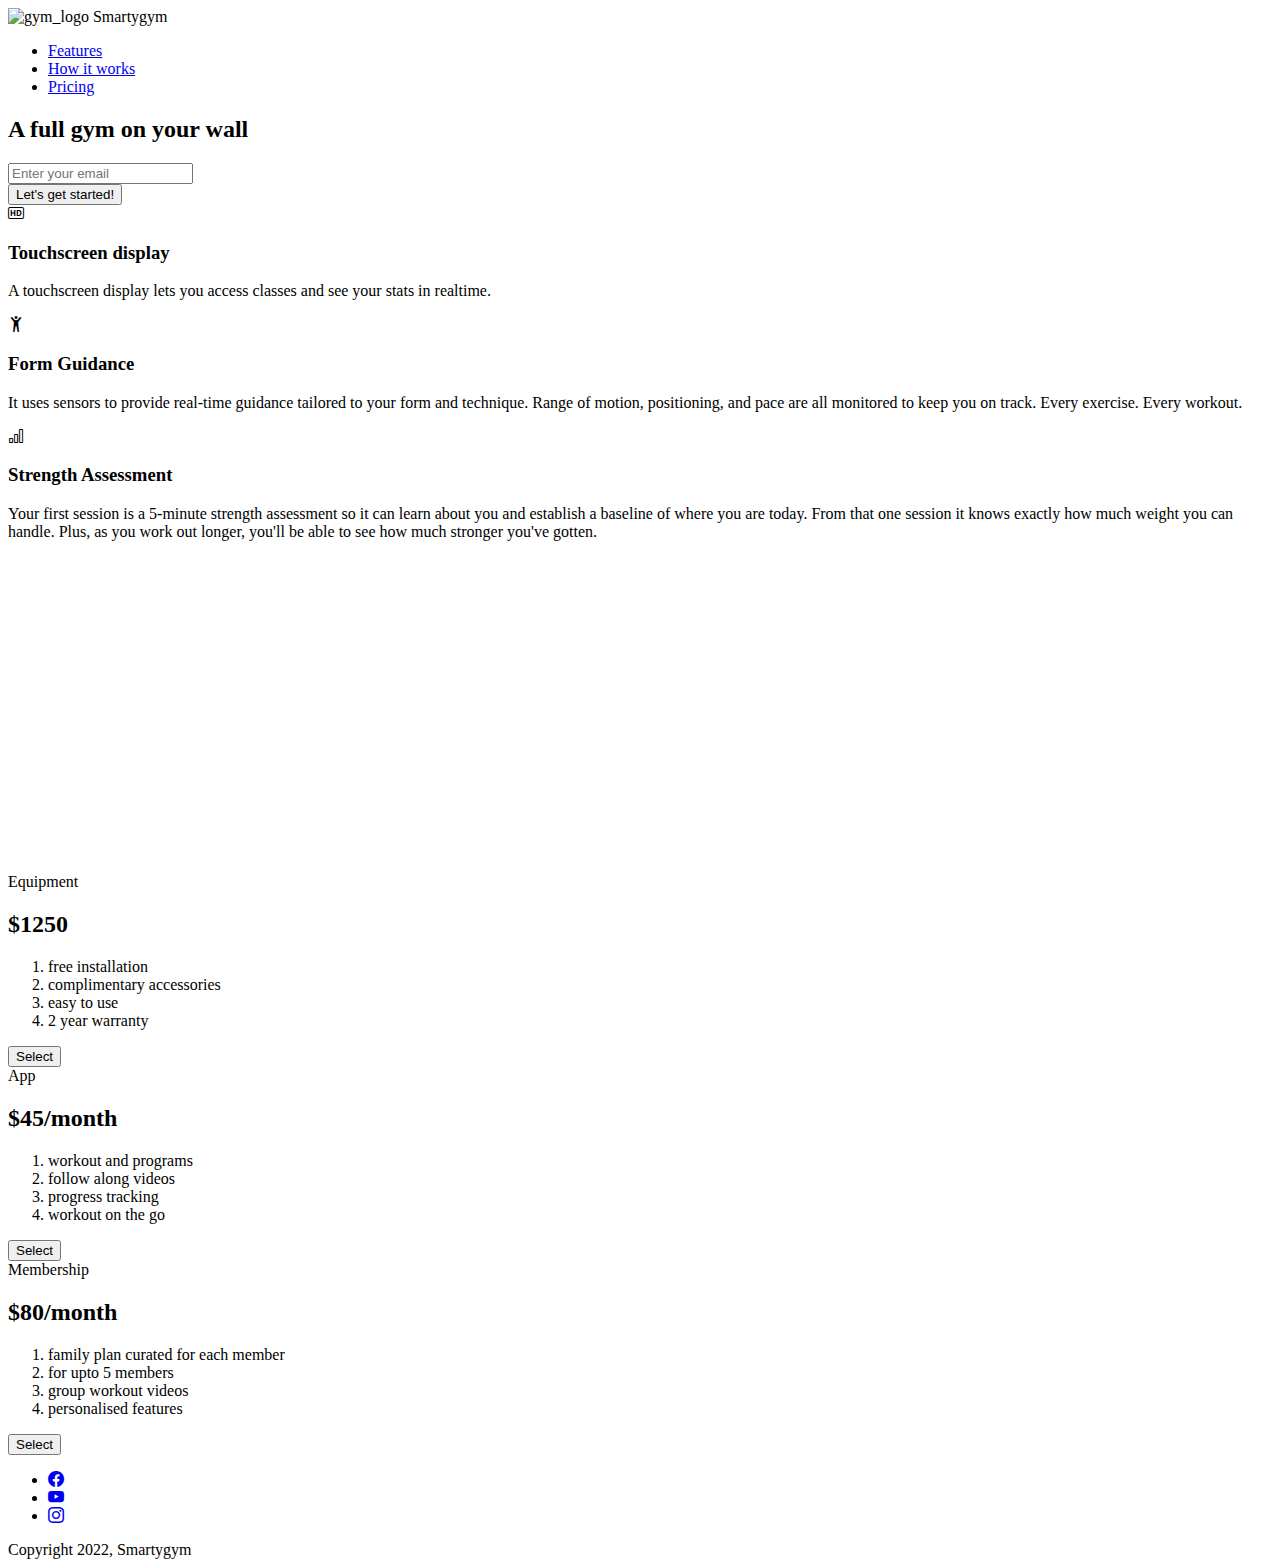
==== product_landing_page/index.html @ c5c0be36 "Create index.html" ====
<!DOCTYPE html>
<html lang="en">
  <head>
    <meta charset="UTF-8">
<link rel="stylesheet" href="styles.css" >
<link rel="stylesheet" href="https://cdn.jsdelivr.net/npm/bootstrap-icons@1.11.3/font/bootstrap-icons.min.css">
    <title>Product Landing Page</title>
  </head>
  <body>
    <div id="page-wrap">
      <header id="header">
        <div id="logo">
        <img src="https://cdn-icons-png.flaticon.com/512/4729/4729230.png" id="header-img" alt="gym_logo">  Smartygym</img>
        </div>

        <nav id="nav-bar">
        <ul>
        <li><a class="nav-link" href="#features">Features</a></li>
        <li><a class="nav-link" href="#how-it-works">How it works</a></li>
        <li><a class="nav-link" href="#pricing">Pricing</a></li>
      </ul>
        </nav>
        </header>
        <div class="container"></div>
        
        <section id="tag">
          <h2>A full gym on your wall</h2>
          <form id="form" action="https://www.freecodecamp.com/email-submit">
            <input name="email" type="email" placeholder="Enter your email" id="email" required>
            <br><input type="submit" id="submit" value="Let's get started!" class="button"/>
          </form>
        </section>
 <div class="container">

   <section id="features">
   <div class="grid">
      <div class="icon"><i class="bi bi-badge-hd"></i></div>
      <div class="desc">
        <h3> Touchscreen display</h3>
        <p>A touchscreen display lets you access classes and see your stats in realtime.</p>
      </div>
     </div>
   <div class="grid">
      <div class="icon"><i class="bi bi-person-arms-up"></i></div>
      <div class="desc">
        <h3> Form Guidance</h3>
        <p>It uses sensors to provide real-time guidance tailored to your form and technique. Range of motion, positioning, and pace are all monitored to keep you on track. Every exercise. Every workout.</p>
      </div>
     </div>
   <div class="grid">
      <div class="icon"><i class="bi bi-bar-chart"></i></div>
      <div class="desc">
        <h3> Strength Assessment</h3>
        <p>Your first session is a 5-minute strength assessment so it can learn about you and establish a baseline of where you are today. From that one session it knows exactly how much weight you can handle. Plus, as you work out longer, you'll be able to see how much stronger you've gotten.</p>
      </div>
     </div>
     </section>
     <section id="how-it-works">
       <iframe id="video" src="https://www.youtube.com/embed/j1RdHmefjmI" frameborder="0" width="458px" height="312px"allowfullscreen></iframe>
     </section>
     <section id="pricing">
       <div class="product" id="equipment">
         <div class="level">Equipment</div>
         <h2>$1250</h2>
         <ol>
           <li>free installation</li>
           <li>complimentary accessories</li>
           <li>easy to use</li>
           <li>2 year warranty</li>
         </ol>
         <button class="btn"> Select</button>
       </div>
       <div class="product" id="app">
         <div class="level">App</div>
         <h2>$45/month</h2>
         <ol>
           <li>workout and programs</li>
           <li>follow along videos</li>
           <li>progress tracking</li>
           <li>workout on the go</li>
         </ol>
         <button class="btn"> Select</button>
       </div>
       <div class="product" id="membership">
         <div class="level">Membership</div>
         <h2>$80/month</h2>
         <ol>
           <li>family plan curated for each member</li>
           <li>for upto 5 members</li>
           <li>group workout videos</li>
           <li>personalised features</li>
         </ol>
         <button class="btn"> Select</button>
       </div>
     </section>
     <footer>
       <ul>
         <li><a href="https://www.facebook.com"><i class="bi bi-facebook"></i></a></li>
         <li><a href="https://www.youtube.com"><i class="bi bi-youtube"></i></a></li>
         <li><a href="https://www.instagram.com"><i class="bi bi-instagram"></i></a></li>
       </ul>
       <span>Copyright 2022, Smartygym</span>
     </footer>
          </div>
          </div>
  </body>
</html>
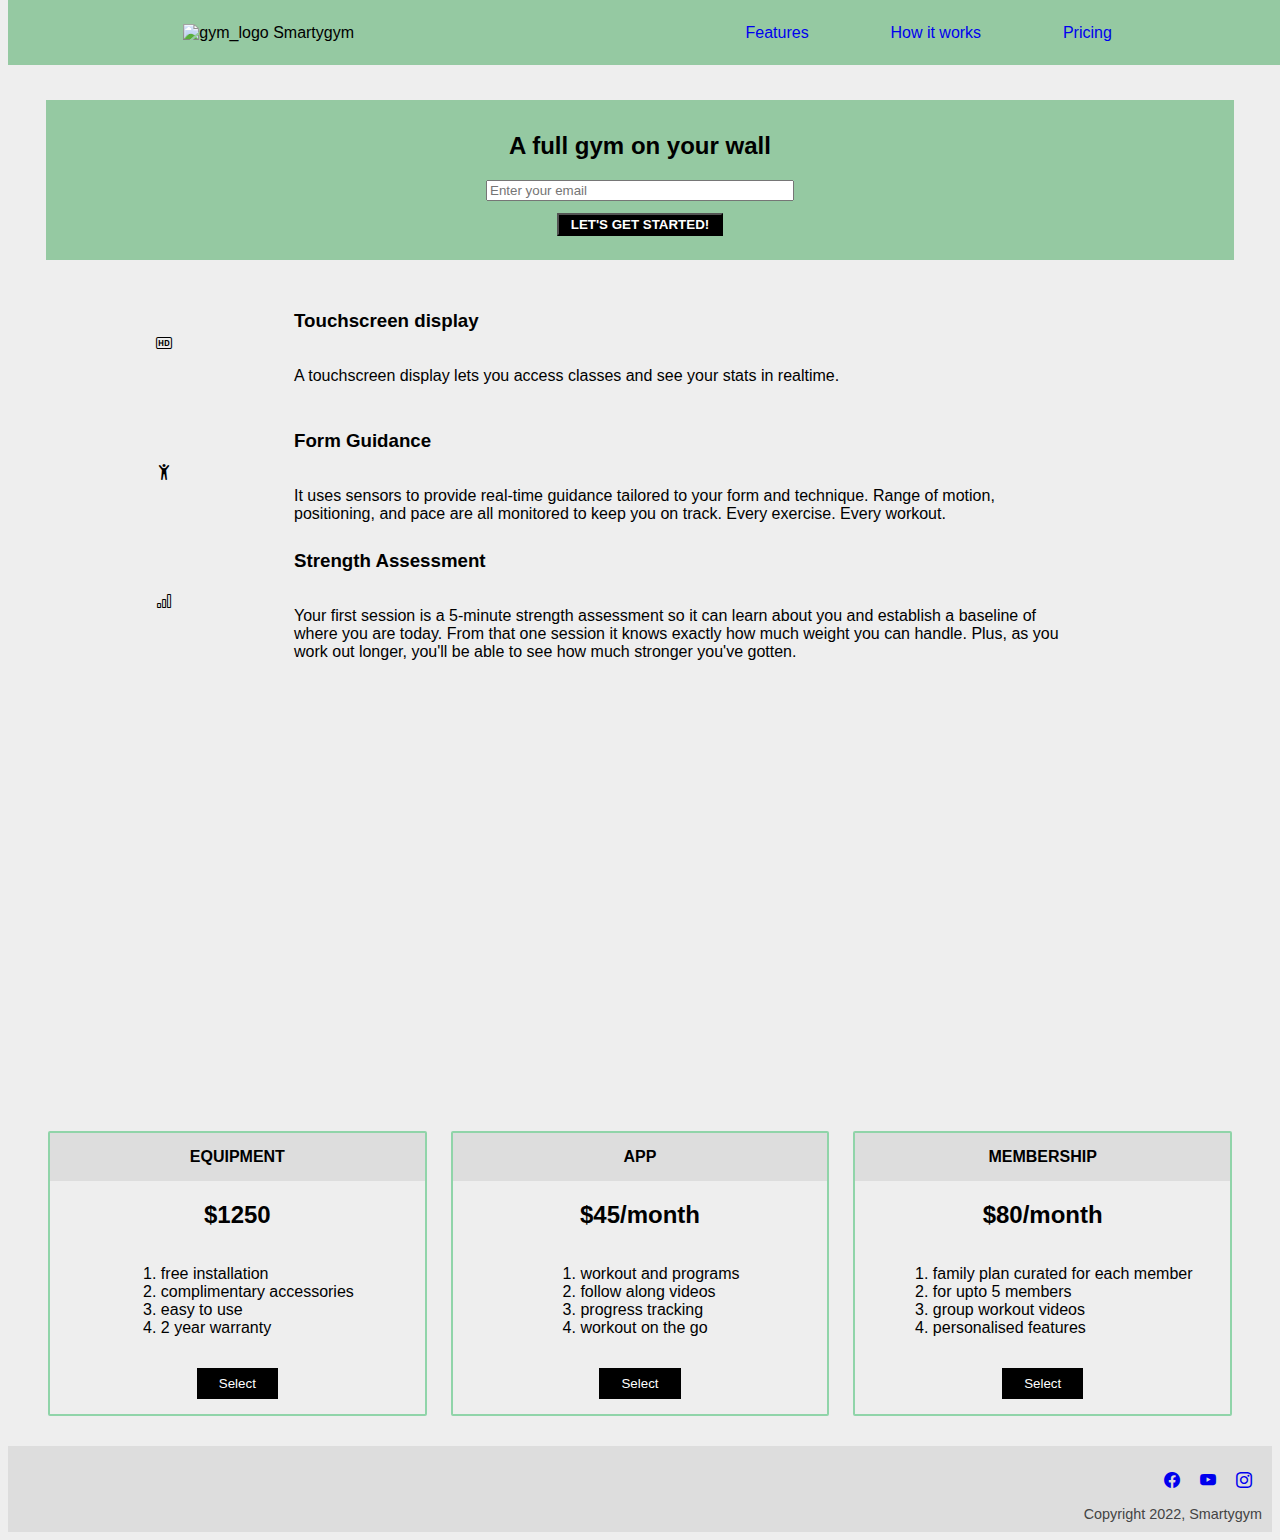
==== commit f57dff9f: "changing the entire look and adding new css file" ====
--- a/product_landing_page/index.html
+++ b/product_landing_page/index.html
@@ -95,7 +95,7 @@
      </section>
      <footer>
        <ul>
-         <li><a href="https://www.facebook.com"><i class="bi bi-facebook"></i></a></li>
+         <li><a href="https://www.facebook.com"><i class="bi bi-facebook fa-6x"></i></a></li>
          <li><a href="https://www.youtube.com"><i class="bi bi-youtube"></i></a></li>
          <li><a href="https://www.instagram.com"><i class="bi bi-instagram"></i></a></li>
        </ul>
--- a/product_landing_page/styles.css
+++ b/product_landing_page/styles.css
@@ -0,0 +1,176 @@
+body {
+    background-color: #eee;
+    font-family: 'Lato', sans-serif;
+  }
+  
+  img{
+    width:52px;
+  }
+  
+  .grid{
+    display:flex;
+  }
+  ul li{
+    list-style:none;
+  }
+  header {
+    position: fixed;
+    top: 0;
+    min-height: 65px;
+    padding: 0px 20px;
+    display: flex;
+    width:100%;
+    justify-content: space-around;
+    align-items: center;
+    background-color:#95c9a2 ;
+  }
+  @media (max-width: 600px) {
+    header {
+      flex-wrap: wrap;
+    }
+  }
+  nav > ul {
+    width: 35vw;
+    display: flex;
+    flex-direction: row;
+    justify-content: space-around;
+  }
+  @media (max-width:550px){
+    nav{
+      margin-top:10px;
+      width: 100%;
+      display: flex;
+      flex-direction: column;
+      align-items: center;
+      text-align: center;
+      padding: 0 50px;
+    }
+    nav li{
+      padding-bottom:4px;
+    }
+  }
+  a{ text-decoration:none;
+  }
+  
+  #tag {
+    text-align:center;
+    display:block;
+    margin-top:100px;
+    margin-left:38px;
+    margin-right:38px;
+      background:#95c9a2;
+  
+  }
+  .button{ justify-content:space-around;
+    padding: 2px 12px;
+    background:black;
+    color:white;
+    margin: 12px auto;
+    font-weight:900;
+    text-transform:uppercase;
+  }
+  
+  #tag input[type="email"]{
+    width:350px;
+    max-width:300px;
+  }
+  #features{
+    text-align:column;
+    display:block;
+    margin-top:10px;
+  }
+  
+  #features .icon{
+    display:flex;
+    align-items:center;
+    justify-content: center;
+    height: 125px;
+    width:20vw;
+  }
+  
+  #features .desc {
+    display: flex;
+    flex-direction: column;
+    justify-content: center;
+    height: 125px;
+    width: 60vw;
+    padding: 2px;
+  }
+  @media (max-width: 350px) {
+    #features .desc {
+      width: 100%;
+      text-align: center;
+      padding: 0;
+      height: 150px;
+    }
+  }
+  #pricing {
+    margin-top: 30px;
+    display: flex;
+    flex-direction: row;
+    justify-content: center;
+  }
+  .product{
+    display:flex;
+    flex-direction:column;
+    align-items:center;
+    border: 2px solid #90d4a9;
+    border-radius:2px;
+    margin:12px;
+    width:calc(100%/3);
+  }
+  .product > .level {
+    background-color: #ddd;
+    color: black;
+    padding: 15px 0;
+    width: 100%;
+    text-transform: uppercase;
+    font-weight: 700;
+    text-align:center;
+  }
+  
+  .product > button {
+    border: 0;
+    margin: 15px 0;
+    background-color: black;
+    color:white;
+    font-weight: 400;
+    padding:8px 22px;
+  }
+  
+  ul li{
+    display:inline-block;
+    padding:2px 18px;
+  }
+  
+  iframe{
+    display:flex;
+    margin:30px auto;
+    width:100%;
+    max-width:550px;
+  }
+  section{
+    padding:12px 28px;
+  }
+  
+  footer {
+    margin-top: 6px;
+    background-color: #ddd;
+    padding: 10px;
+  }
+  footer > ul {
+    display: flex;
+    justify-content: flex-end;
+  }
+  
+  footer > ul > li {
+    padding: 0 10px;
+  }
+  
+  footer > span {
+    margin-top: 5px;
+    display: flex;
+    justify-content: flex-end;
+    font-size: 0.9em;
+    color: #444;
+  }